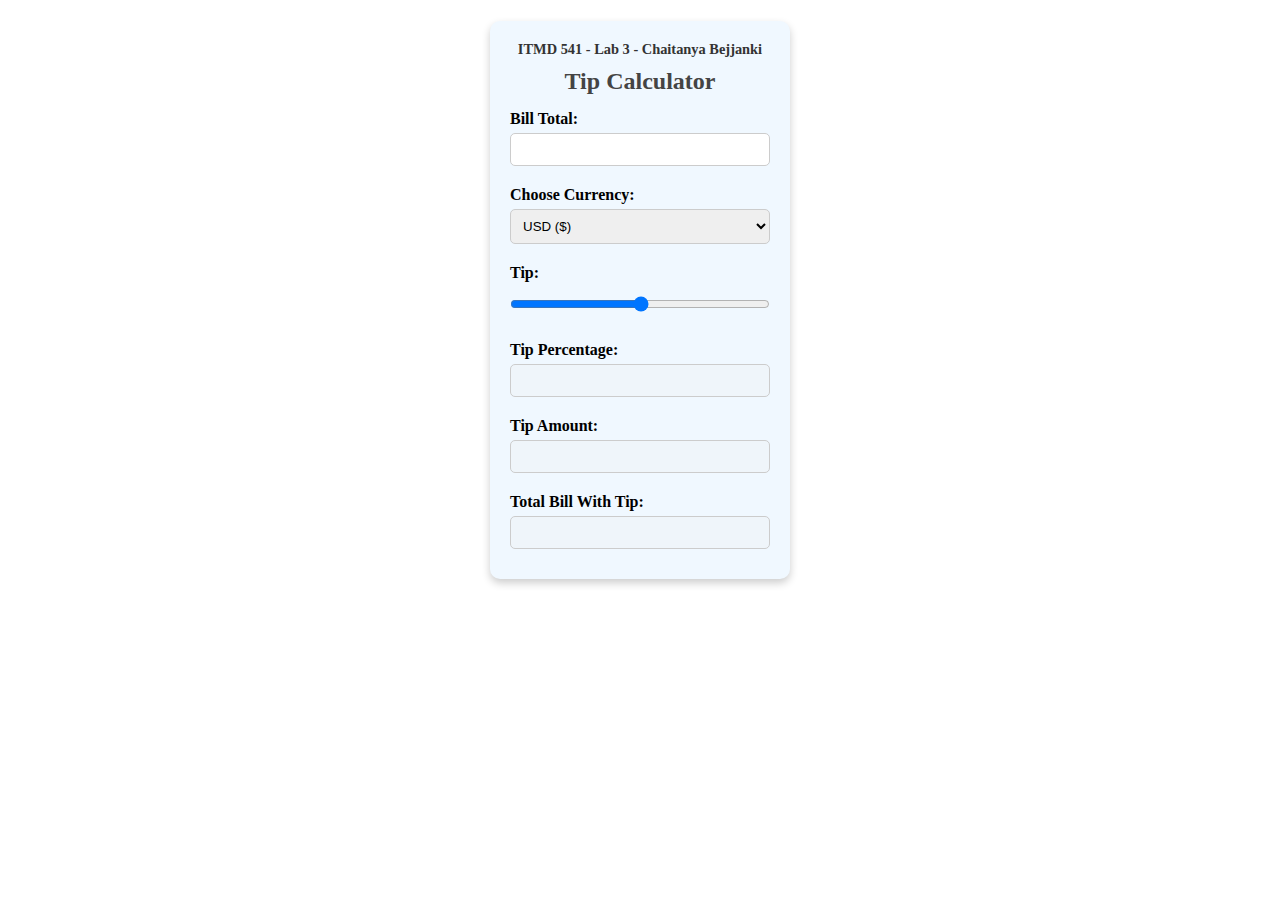
==== lab03/index.html @ efbfc5bd "added css js" ====
<!DOCTYPE html>
<html lang="en">
<head>
    <meta charset="UTF-8">
    <meta name="viewport" content="width=device-width, initial-scale=1.0">
    <title>Bill Calculator</title>
    <link rel="stylesheet" href="style.css">
</head>
<body>
    <div id="tip_cal">
        <h3 id="info">ITMD 541 - Lab 3 - Chaitanya Bejjanki</h3>
        <h1 id="headline">Tip Calculator</h1>
        <form id="form">
            <label class="form-label">Bill Total:</label>
            <input type="text" id="bill-total" class="form-input" placeholder="">
            <label class="form-label">Choose Currency:</label>
            <select id="currency" class="form-input">
                <option value="USD $" data-rate="1">USD ($)</option>
                <option value="INR ₹" data-rate="84.07">INR (₹)</option>
                <option value="JPY ¥" data-rate="149.34">JPY (¥)</option>
                <option value="GBP £" data-rate="0.82">GBP (£)</option> 
                <!-- Add more currencies if needed -->
            </select>
            <label class="form-label">Tip:</label>
            <input type="range" min="1" max="100" id="tip" class="form-input">
            <label class="form-label">Tip Percentage:</label>
            <input type="text" disabled id="tip-percentage" class="form-input">
            <label class="form-label">Tip Amount:</label>
            <input type="text" disabled id="tip-amount" class="form-input">
            <label class="form-label">Total Bill With Tip:</label>
            <input type="text" disabled id="total" class="form-input">
        </form>
    </div>
    <script src="script.js"></script>
    
</body>
</html>
---- lab03/style.css ----
* {
    margin: 0;
    padding: 0;
    box-sizing: border-box ;
}

body {
    display: flex;
    justify-content: center;
    align-items: center;
    min-height: 600px;
    /* background-color: #1dc0b0; */
    background-size: 100% 40%;
    background-repeat: no-repeat;
}

#tip_cal {
    /* background-color: #bebdbd; */
    background-color: aliceblue;
    padding: 20px;
    border-radius: 10px;
    box-shadow: 0 4px 8px rgba(0, 0, 0, 0.2);
    width: 300px;
}

#info {
    color: #333;
    text-align: center;
    font-size: 0.9em;
    margin-bottom: 10px;
}

#headline {
    text-align: center;
    font-size: 1.5em;
    margin-bottom: 15px;
    /* color: aliceblue; */
    color: #444;
}

.form-label {
    display: block;
    margin-top: 10px;
    font-weight: bold;
    color: black;
    /* color: #555; */
}

.form-input {
    width: 100%;
    padding: 8px;
    margin-top: 5px;
    margin-bottom: 10px;
    border: 1px solid #ccc;
    border-radius: 5px;
}

#tip {
    width: 100%;
    margin-top: 5px;
}

#tip-percentage-display {
    display: block;
    text-align: center;
    font-size: 1em;
    color: #333;
    /* color: brown; */
    margin-bottom: 10px;
}
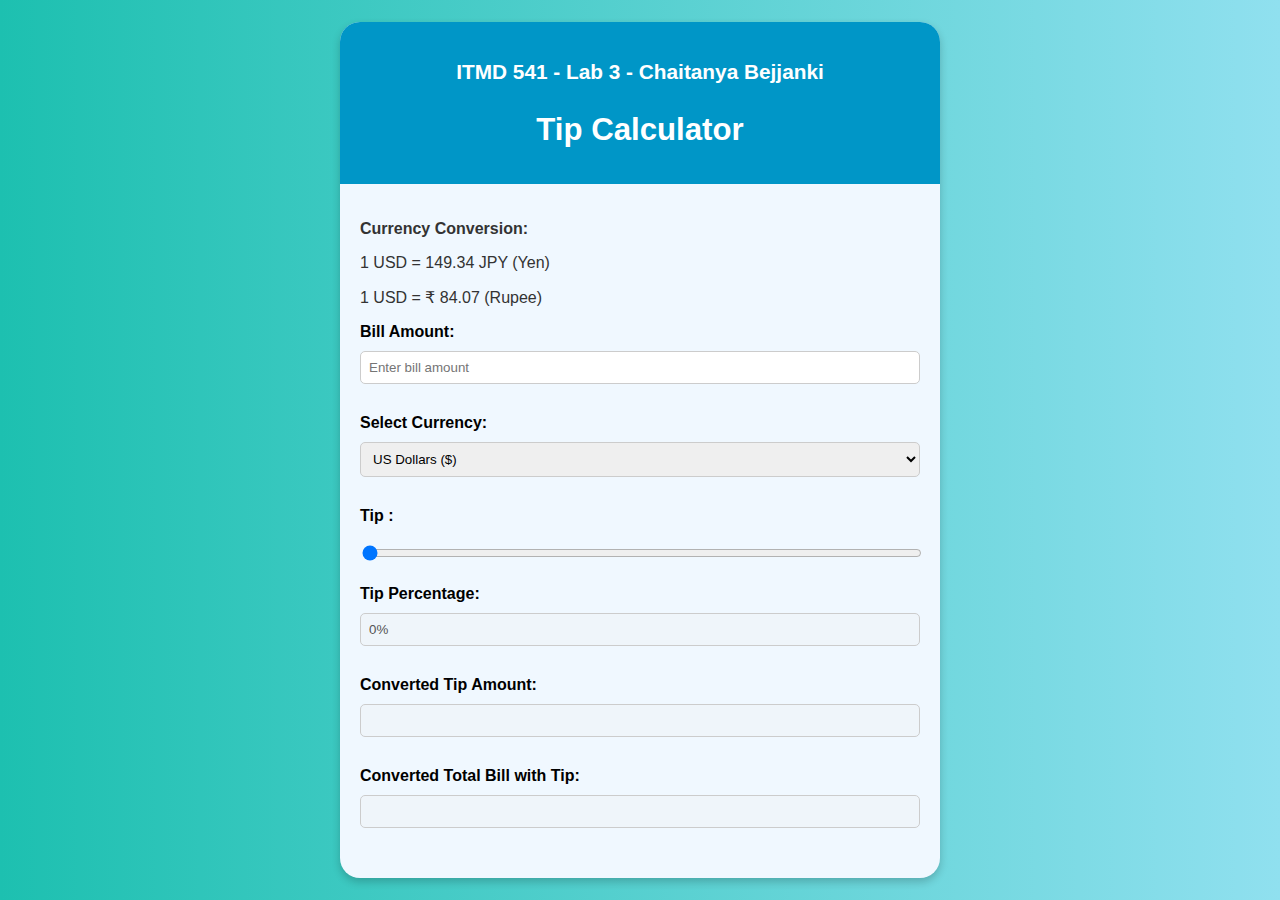
==== commit 143ba522: "modified java script added conversion" ====
--- a/lab03/index.html
+++ b/lab03/index.html
@@ -1,37 +1,62 @@
 <!DOCTYPE html>
 <html lang="en">
+
 <head>
     <meta charset="UTF-8">
     <meta name="viewport" content="width=device-width, initial-scale=1.0">
-    <title>Bill Calculator</title>
+    <title>Tip Calculator</title>
     <link rel="stylesheet" href="style.css">
 </head>
+
 <body>
-    <div id="tip_cal">
-        <h3 id="info">ITMD 541 - Lab 3 - Chaitanya Bejjanki</h3>
-        <h1 id="headline">Tip Calculator</h1>
-        <form id="form">
-            <label class="form-label">Bill Total:</label>
-            <input type="text" id="bill-total" class="form-input" placeholder="">
-            <label class="form-label">Choose Currency:</label>
-            <select id="currency" class="form-input">
-                <option value="USD $" data-rate="1">USD ($)</option>
-                <option value="INR ₹" data-rate="84.07">INR (₹)</option>
-                <option value="JPY ¥" data-rate="149.34">JPY (¥)</option>
-                <option value="GBP £" data-rate="0.82">GBP (£)</option> 
-                <!-- Add more currencies if needed -->
-            </select>
-            <label class="form-label">Tip:</label>
-            <input type="range" min="1" max="100" id="tip" class="form-input">
-            <label class="form-label">Tip Percentage:</label>
-            <input type="text" disabled id="tip-percentage" class="form-input">
-            <label class="form-label">Tip Amount:</label>
-            <input type="text" disabled id="tip-amount" class="form-input">
-            <label class="form-label">Total Bill With Tip:</label>
-            <input type="text" disabled id="total" class="form-input">
-        </form>
+    <div class="tip-calculator-container">
+        <header>
+            <h4>ITMD 541 - Lab 3 - Chaitanya Bejjanki</h4>
+            <h2>Tip Calculator</h2>
+        </header>
+        <div class="content">
+            <p class="conversion-info">Currency Conversion:</p>
+            <p>1 USD = 149.34 JPY (Yen)</p>
+            <p>1 USD = ₹ 84.07 (Rupee)</p>
+            <form id="tipForm">
+                <div class="form-group">
+                    <label for="billTotal">Bill Amount:</label>
+                    <input type="text" id="billTotal" placeholder="Enter bill amount">
+                    <p id="error-message" class="error-message"></p>
+                </div>
+
+                <div class="form-group">
+                    <label for="currency">Select Currency:</label>
+                    <select id="currency">
+                        <option value="usd" selected>US Dollars ($)</option>
+                        <option value="inr">Indian Rupees (₹)</option>
+                        <option value="yen">Japanese Yen (¥)</option>
+                    </select>
+                </div>
+
+                <div class="form-group">
+                    <label for="tipPercentage">Tip :</label>
+                    <input type="range" id="tipPercentage" min="0" max="100" value="0">
+                </div>
+
+                <div class="form-group">
+                    <label for="tipPercentageValue">Tip Percentage:</label>
+                    <input type="text" id="tipPercentageDisplay" value="0%" disabled>
+                </div>
+
+                <div class="form-group">
+                    <label for="tipAmount">Converted Tip Amount:</label>
+                    <input type="text" id="tipAmount" disabled>
+                </div>
+
+                <div class="form-group">
+                    <label for="totalWithTip">Converted Total Bill with Tip:</label>
+                    <input type="text" id="totalWithTip" disabled>
+                </div>
+            </form>
+        </div>
     </div>
     <script src="script.js"></script>
-    
 </body>
+
 </html>--- a/lab03/style.css
+++ b/lab03/style.css
@@ -1,70 +1,116 @@
-* {
+body {
+    font-family: 'Open Sans', sans-serif;
+    background: linear-gradient(to right, #1dc0b0, #90e0ef);
+    color: #333;
     margin: 0;
     padding: 0;
-    box-sizing: border-box ;
-}
-
-body {
     display: flex;
     justify-content: center;
     align-items: center;
-    min-height: 600px;
-    /* background-color: #1dc0b0; */
-    background-size: 100% 40%;
-    background-repeat: no-repeat;
+    min-height: 100vh;
 }
 
-#tip_cal {
-    /* background-color: #bebdbd; */
+.tip-calculator-container {
+    width: 90%;
+    max-width: 600px;
     background-color: aliceblue;
-    padding: 20px;
-    border-radius: 10px;
+    border-radius: 20px;
     box-shadow: 0 4px 8px rgba(0, 0, 0, 0.2);
-    width: 300px;
+    overflow: hidden;
 }
 
-#info {
-    color: #333;
+header {
+    background-color: #0096c7;
+    color: #ffffff;
+    padding: 10px;
     text-align: center;
-    font-size: 0.9em;
-    margin-bottom: 10px;
+    font-size: 1.3em;
+    font-weight: bold;
 }
 
-#headline {
-    text-align: center;
-    font-size: 1.5em;
-    margin-bottom: 15px;
-    /* color: aliceblue; */
-    color: #444;
+.content {
+    padding: 20px;
 }
 
-.form-label {
+.conversion-info {
+    font-weight: bold;
+    margin-bottom: 15px;
+    color: #333;
+}
+
+.form-group {
+    margin-bottom: 20px;
+}
+
+label {
     display: block;
-    margin-top: 10px;
+    margin-bottom: 10px;
     font-weight: bold;
     color: black;
-    /* color: #555; */
 }
 
-.form-input {
+input[type="text"],
+select {
     width: 100%;
     padding: 8px;
-    margin-top: 5px;
     margin-bottom: 10px;
     border: 1px solid #ccc;
     border-radius: 5px;
+    box-sizing: border-box;
+    transition: border 0.3s, box-shadow 0.3s;
 }
 
-#tip {
+input[type="text"]:focus,
+select:focus {
+    border: 2px solid #0096c7;
+    outline: none;
+    box-shadow: 0 0 8px rgba(0, 150, 199, 0.5);
+}
+
+input[type="range"] {
     width: 100%;
+    margin-top: 10px;
+    cursor: pointer;
+}
+
+input[type="range"]::-webkit-slider-thumb {
+    background: #0096c7;
+    border: 2px solid #1dc0b0;
+    height: 25px;
+    width: 25px;
+    border-radius: 50%;
+    cursor: pointer;
+    -webkit-appearance: none;
+}
+
+input[type="range"]::-moz-range-thumb {
+    background: #1dc0b0;
+    border: 2px solid #0096c7;
+    height: 25px;
+    width: 25px;
+    border-radius: 50%;
+    cursor: pointer;
+}
+
+#error-message {
+    color: #e63946;
+    font-size: 0.9em;
     margin-top: 5px;
 }
 
-#tip-percentage-display {
-    display: block;
-    text-align: center;
+button#clearButton {
+    width: 100%;
+    padding: 15px;
+    background-color: #0096c7;
+    color: white;
+    border: none;
+    border-radius: 10px;
+    cursor: pointer;
     font-size: 1em;
-    color: #333;
-    /* color: brown; */
-    margin-bottom: 10px;
-}+    transition: background-color 0.3s, box-shadow 0.3s;
+}
+
+button#clearButton:hover {
+    background-color: #0077b6;
+    box-shadow: 0 5px 15px rgba(0, 0, 0, 0.2);
+}
